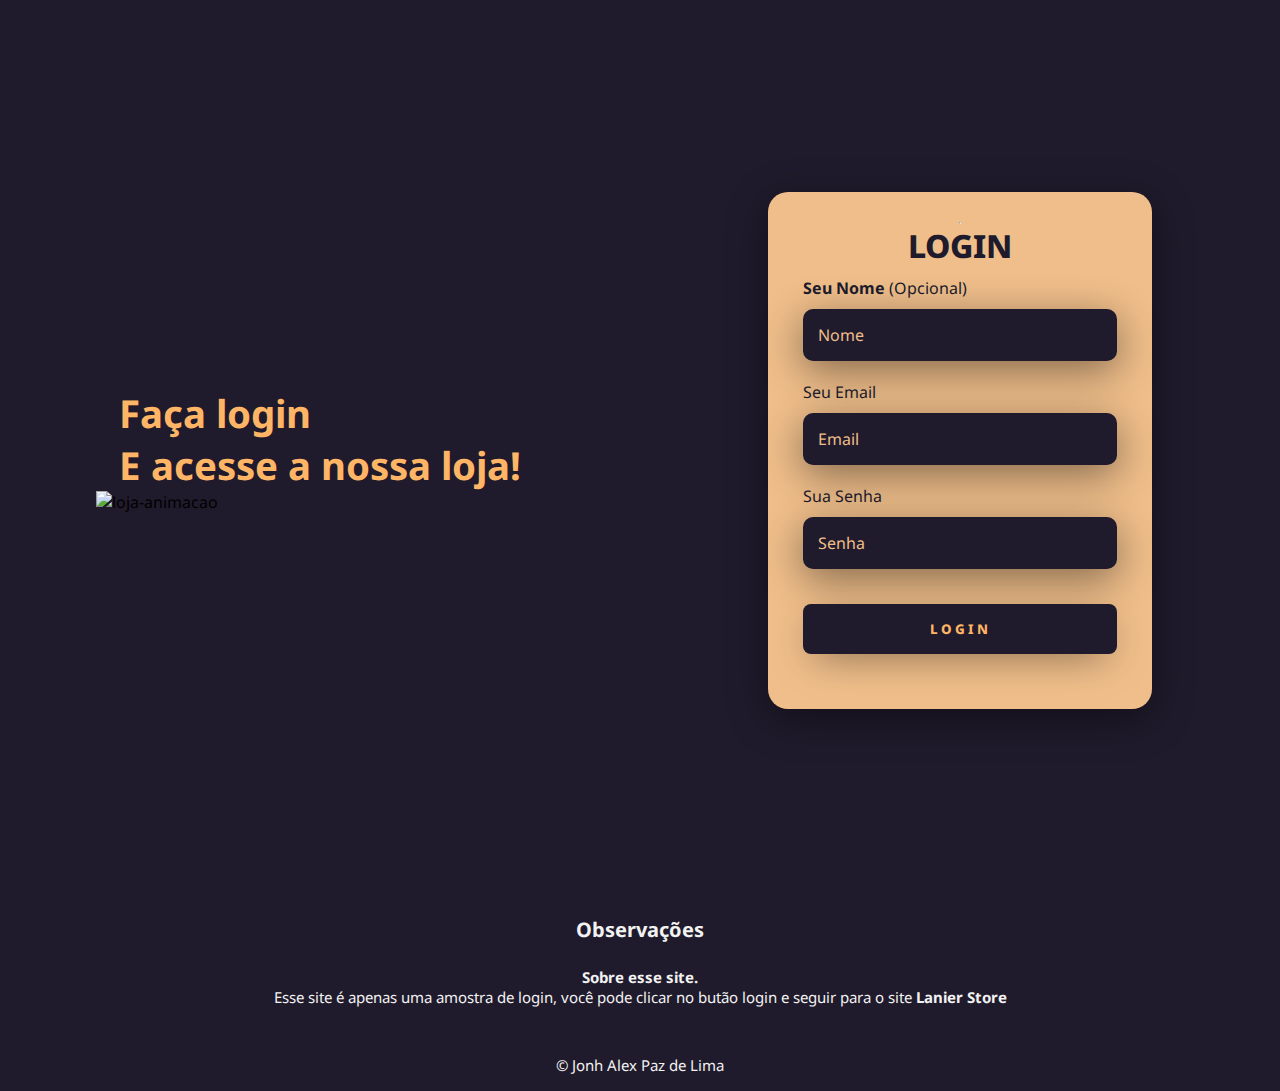
==== login.html @ 96252ff2 "inserindo banco de dados" ====
<!DOCTYPE html>
<html lang="pt-br">
<head>
    <meta charset="UTF-8">
    <meta http-equiv="X-UA-Compatible" content="IE=edge">
    <meta name="viewport" content="width=device-width, initial-scale=1.0">
    <title>Lanier Store</title>
    <link rel="stylesheet" href="style.css">

     <!--=============== FAVICON ===============-->
     <link rel="shortcut icon" href="assets/img/favicon.ico" type="image/x-icon">

     <!--=============== BOXICONS ===============-->
     <link rel="stylesheet" href="https://cdn.jsdelivr.net/npm/boxicons@latest/css/boxicons.min.css">

     <link href="https://cdn.jsdelivr.net/npm/remixicon@2.5.0/fonts/remixicon.css" rel="stylesheet">

     <!--=============== SWIPER CSS ===============--> 
     <link rel="stylesheet" href="assets/css/swiper-bundle.min.css">

     
</head>
<body>
    <div class="main-login">
        <div class="left-login">
            <h1>Faça login <br>E acesse a nossa loja!</h1>
            <img src="assets/img/login.svg" class="left-login-image" alt="loja-animacao">
        </div>

        <div class="right-login">
            <div class="card-login">

                <form class="login-01" action="config.php" method="post"></form>
                <hr>

                <h1>LOGIN</h1>
                <div class="textfield">
                    <label for="nome"><strong>Seu Nome</strong> (Opcional)</label>
                    <input type="text" name="nome" placeholder="Nome" required>
                </div>

                <div class="textfield">
                    <label for="usuario">Seu Email</label>
                    <input type="text" name="usuario" placeholder="Email" required>
                </div>

                <div class="textfield">
                    <label for="senha">Sua Senha</label>
                    <input type="password" name="senha" placeholder="Senha" required>
                </div>

                <a class="link-site" href=index.html><input type="submit" value="login" class="btn-login"></a>
            </div>
        </div>
    </div>
    <div>
        <footer class="footer section">
                <div class="footer__container container grid">
                    <div class="footer__content">
                        <h3 class="footer__title">Observações</h3>
                        <ul class="footer__list">
                            <li><strong>Sobre esse site.</strong> <br> Esse site é apenas uma amostra de login, você pode clicar no butão login e seguir para o site <strong>Lanier Store</strong>
                            </li>
                        </ul>
                    </div>
                </div>
                <span class="footer__copy">&#169; Jonh Alex Paz de Lima</span>
            </footer>
    </div>
</body>
</html>
---- style.css ----
@charset 'UTF-8';

@import url('https://fonts.googleapis.com/css2?family=Noto+Sans:wght@400;700&display=swap');

*{
    padding: 0;
    margin: 0;
    font-family: 'Noto Sans', sans-serif;
}

body *{
    box-sizing: border-box;
}

.main-login{
    width: 100vw;
    height: 100vh;
    background-color: #201b2c;
    display: flex;
    justify-content: center;
    align-items: center;
}

.left-login{
    width: 50vw;
    height: 100vh;
    display: flex;
    justify-content: center;
    align-items: center;
    flex-direction: column;
}

.left-login > h1{
    color: #FFB566;
    font-size: 3vw;
}

.left-login-image{
    width: 35vw;
}

.right-login{
    width: 50vw;
    height: 100vh;
    display: flex;
    justify-content: center;
    align-items: center;
}

.card-login{
    width: 60%;
    display: flex;
    justify-content: center;
    align-items: center;
    flex-direction: column;
    padding: 30px 35px;
    background: #EFBE8A;
    border-radius: 20px;
    box-shadow: 0px 10px 40px #00000073;
}

.card-login > h1{
    color: #201b2c;
    font-weight: 800;
}

.textfield {
    width: 100%;
    display: flex;
    flex-direction: column;
    align-items: flex-start;
    justify-content: center;
    margin: 10px 0px;
}

.textfield > input{
    width: 100%;
    border: none;
    border-radius: 10px;
    padding: 15px;
    background-color: #201b2c;
    color: #F2F2F2;
    font-size: 12pt;
    box-shadow: 0px 10px 40px #00000073;
    outline: none;
    box-sizing: border-box;
}

.textfield > label {
    color: #201b2c;
    margin-bottom: 10px;
}

.textfield > input::placeholder{
    color: #EFBE8A;
}

a{
    text-decoration: none;
    color: #FFB566;
}

.btn-login {
    width: 100%;
    padding: 16px 0px;
    margin: 25px;
    border: none;
    border-radius: 8px;
    outline: none;
    text-transform: uppercase;
    font-weight: 800;
    background: #201b2c;
    color: #FFB566;
    letter-spacing: 3px;
    cursor: pointer;
    box-shadow: 0px 10px 40px -12px #00000093;
    transition: .3s;
}
.btn-login:hover{
    background-color: #0b001f;
}

.link-site{
    display: contents;
}

@media only screen and (max-width: 950px){
    .card-login{
        width: 85%;
    }
}
body{
    background-color: #201b2c;
}

.footer__container {
    row-gap: 2rem;
    padding-bottom: 3rem;
  }
  
  .footer__title {
    font-size: 1.25rem;
    margin-bottom: 1.5rem;
  }
  
  .footer__list, 
  .footer__links {
    display: flex;
    flex-direction: column;
    row-gap: .75rem;
  }
  
  .footer__link {
    color: #F2F2F2;
  }
  
  .footer__link:hover {
    color: #F2F2F2;
  }

footer{
    display: block;
    text-align: center;
    margin: 1rem 0 1rem 0;
    font-size: 15px;
    color: #F2F2F2;
    background-color: #201b2c;
}

@media only screen and (max-width: 600px){
    .main-login{
        flex-direction: column;
    }

    .left-login > h1{
        display: none;
    }

    .left-login{
        width: 100%;
        height: auto;
    }

    .right-login{
        width: 100%;
        height: auto;
    }

    .left-login-image{
        width: 50vw;
    }

    .card-login{
        width: 90%;
    }
}
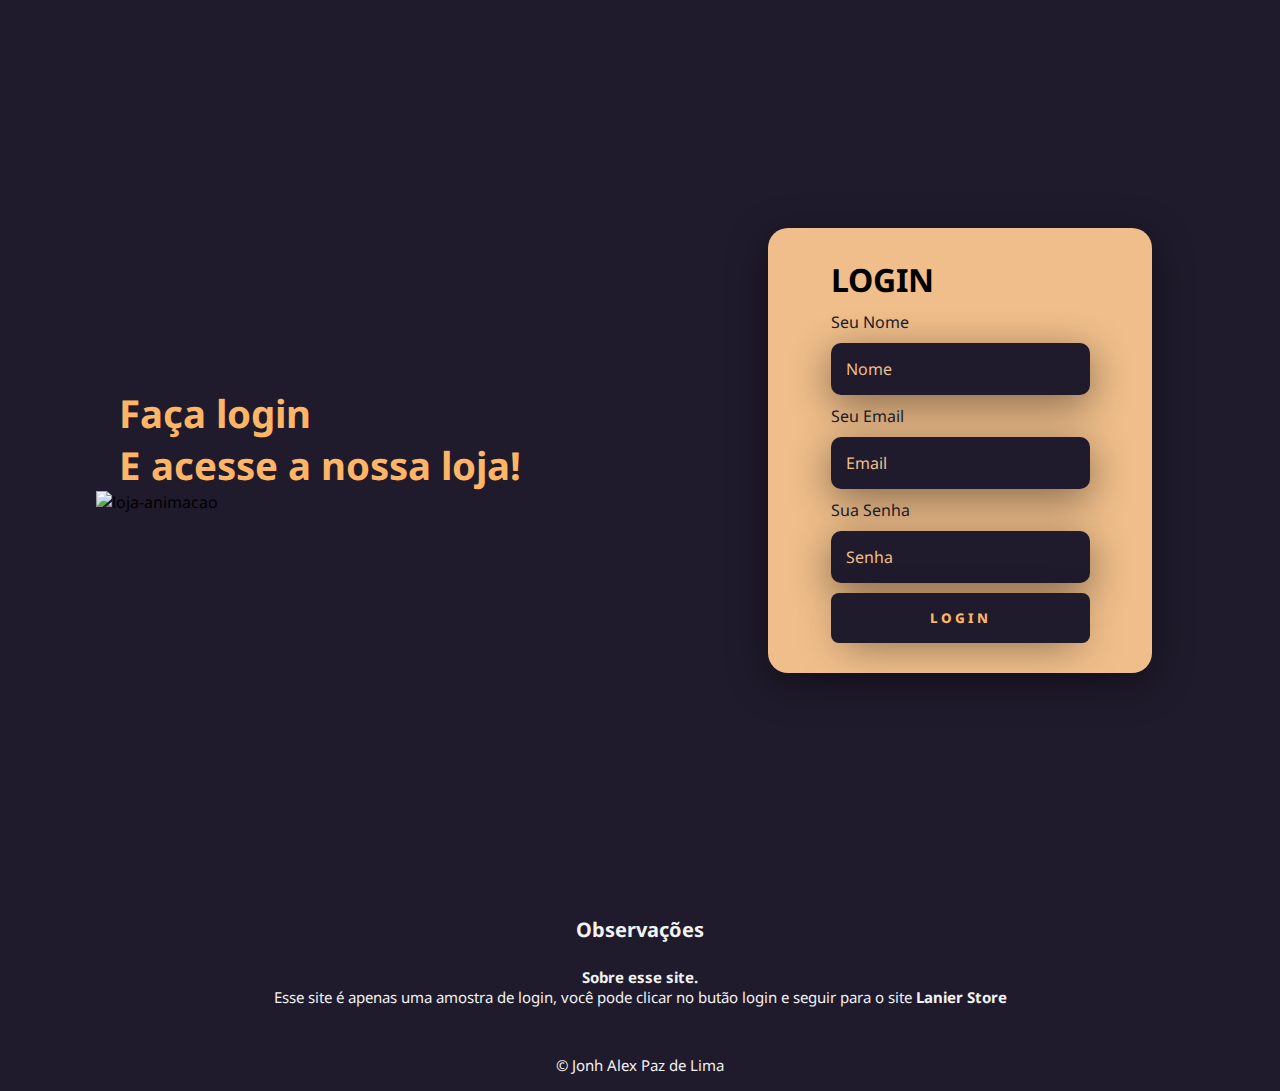
==== commit 07b2c288: "TENTANDO CONECTAR O BANCO DE DADOS" ====
--- a/login.html
+++ b/login.html
@@ -30,12 +30,11 @@
         <div class="right-login">
             <div class="card-login">
 
-                <form class="login-01" action="config.php" method="post"></form>
-                <hr>
+                <form class="login-01" action="config.php" method="post">
 
                 <h1>LOGIN</h1>
                 <div class="textfield">
-                    <label for="nome"><strong>Seu Nome</strong> (Opcional)</label>
+                    <label for="nome">Seu Nome</label>
                     <input type="text" name="nome" placeholder="Nome" required>
                 </div>
 
@@ -49,7 +48,8 @@
                     <input type="password" name="senha" placeholder="Senha" required>
                 </div>
 
-                <a class="link-site" href=index.html><input type="submit" value="login" class="btn-login"></a>
+                <input type="submit" value="login" class="btn-login" id="btnn">
+                </form>
             </div>
         </div>
     </div>
--- a/style.css
+++ b/style.css
@@ -103,7 +103,7 @@
 .btn-login {
     width: 100%;
     padding: 16px 0px;
-    margin: 25px;
+    margin: 0px;
     border: none;
     border-radius: 8px;
     outline: none;
@@ -118,10 +118,6 @@
 }
 .btn-login:hover{
     background-color: #0b001f;
-}
-
-.link-site{
-    display: contents;
 }
 
 @media only screen and (max-width: 950px){
